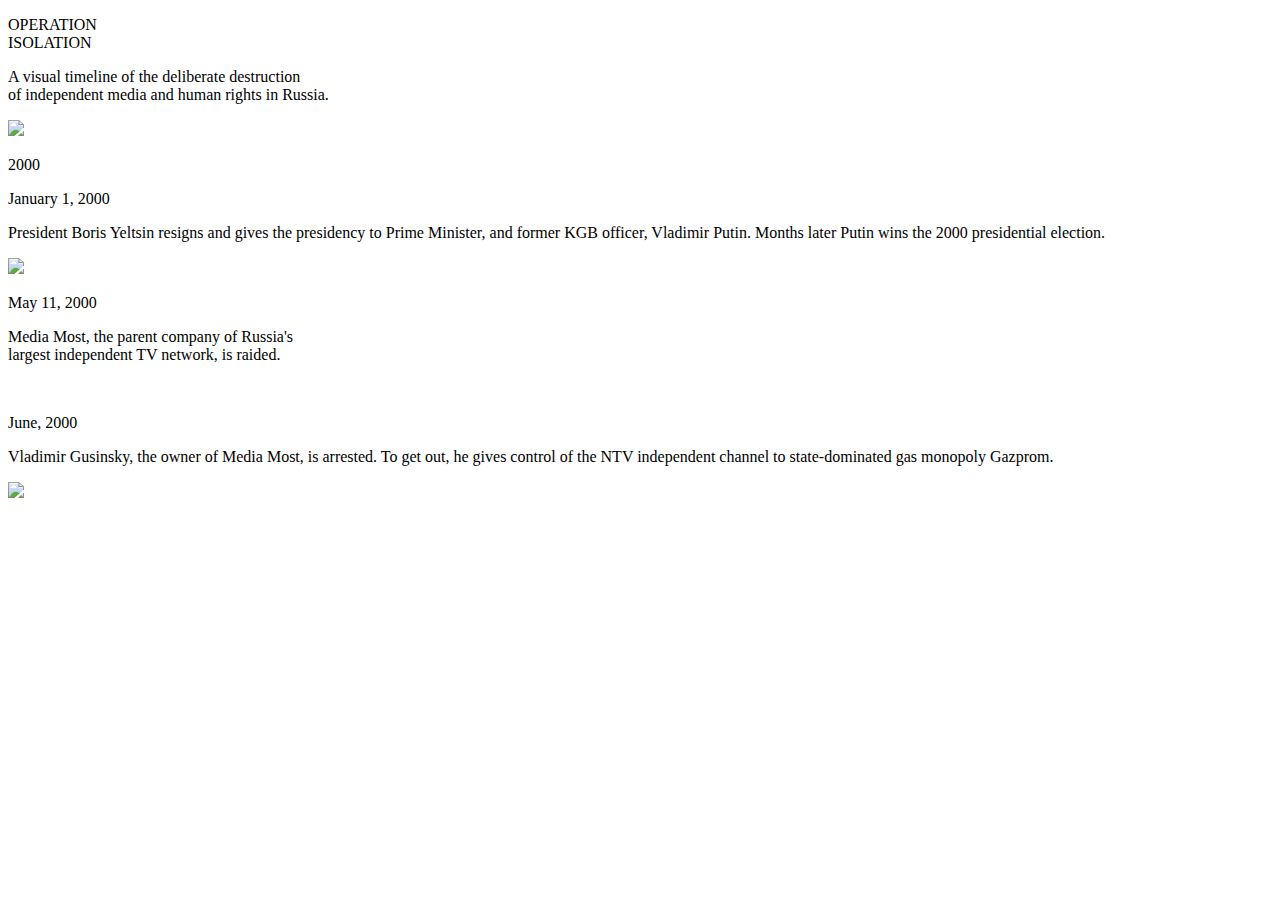
==== index.html @ 79b1a9b1 "Update index.html" ====
<!DOCTYPE html>
<html lang="en">
  <head>
    <!--
      This is the page head - it contains info the browser uses to display the page
      You won't see what's in the head in the page
      Scroll down to the body element for the page content
    -->
    <meta charset="utf-8" />
    <meta name="viewport" content="width=device-width, initial-scale=1" />
    <link rel="icon" href="journalism-11.svg" />
    <!-- 
      This is an HTML comment
      You can write text in a comment and the content won't be visible in the page
    -->
    <title>Operation Isolation</title>
    <meta
    name="description"
    content="A visual timeline of the deliberate destruction of independent media and human rights in Russia." />
   
    <link rel="stylesheet" href="style.css" />
    <link rel="stylesheet" href="fonts.css" />
    <link rel="stylesheet" href="media.css" />

    <script src="https://cdnjs.cloudflare.com/ajax/libs/p5.js/1.4.0/p5.js" integrity="sha512-w1Bktzax55ZbjW5Mqjz8+mKz4KqRjEUU35Dpq/ath29yskKqIGwNIHiFNp03m/OiJWDXvdQ1/g6aV+l4PeVO7Q==" crossorigin="anonymous" referrerpolicy="no-referrer"></script>    
  

</head>
<body style="background-image:url('/media/wall.png');
background-repeat:no-repeat;
background-size:contain;
background-position:center;
">
  
    <!-- <p class="horizon"><br>
        <hr>
    </p> -->

    <div id="timeline" class="timeline-container">

        <div class="container">
        
        
        <div class="leadrow">
      <div class="leadcolumn1" >
        <p class="lead" >OPERATION<br>ISOLATION</p>
      </div>

      <div class="leadcolumn2" >
       <p>
        A visual timeline of the deliberate destruction<br>of independent media and human rights in Russia.
        </p>
      </div>
    </div>

    <div class="row2">
        
        <div class="row2column1">      
        </div>
        <div class="row2column2">     
        </div>

        <div class="row2column3">  
        </div>
    </div>

    <div class="row3">   
        <div class="row3column1">        
        </div>
        <div class="row3column2">    
          <img src="/media/1.gif" class="media1" >
          </div> 
          <div class="row3column3">  
            <p class="date">2000</p>
            <p class="month">January 1, 2000</p>
            <p  class="event">President Boris Yeltsin resigns and gives the presidency to Prime Minister, and former KGB officer, Vladimir Putin. Months later Putin wins the 2000 presidential election. </p>
          </div>  
        </div>

        <div class="row4">   
          <div class="row4column1">    
            <img src="/media/2.gif" class="media2" >    
          </div>
          <div class="row4column2">    
            <p class="month">May 11, 2000</p>
            <p class="event">Media Most, the parent company of Russia's<br>largest independent TV network, is raided. </p>
            </div> 
            <div class="row4column3">  
               </div>  
          </div>

        
          <div class="row5">   
            <div class="row5column1"> <br>   
            </div>
            <div class="row5column2">    
              <p class="month">June, 2000</p>
              <p class="event">Vladimir Gusinsky, the owner of Media Most, is arrested. To get out, he gives control of the NTV independent channel to state-dominated gas monopoly Gazprom. </p>
              </div> 
              <div class="row5column3">  
                <img src="/media/3.gif" class="media3" >    

                 </div>  
            </div>
  
            <div class="row6">   
              <div class="row6column1">  
              </div>
              <div class="row6column2">   
                 </div> 
                <div class="row6column3">   
                   </div>  
              </div>

    </div>
  </div>




</body>
</html>
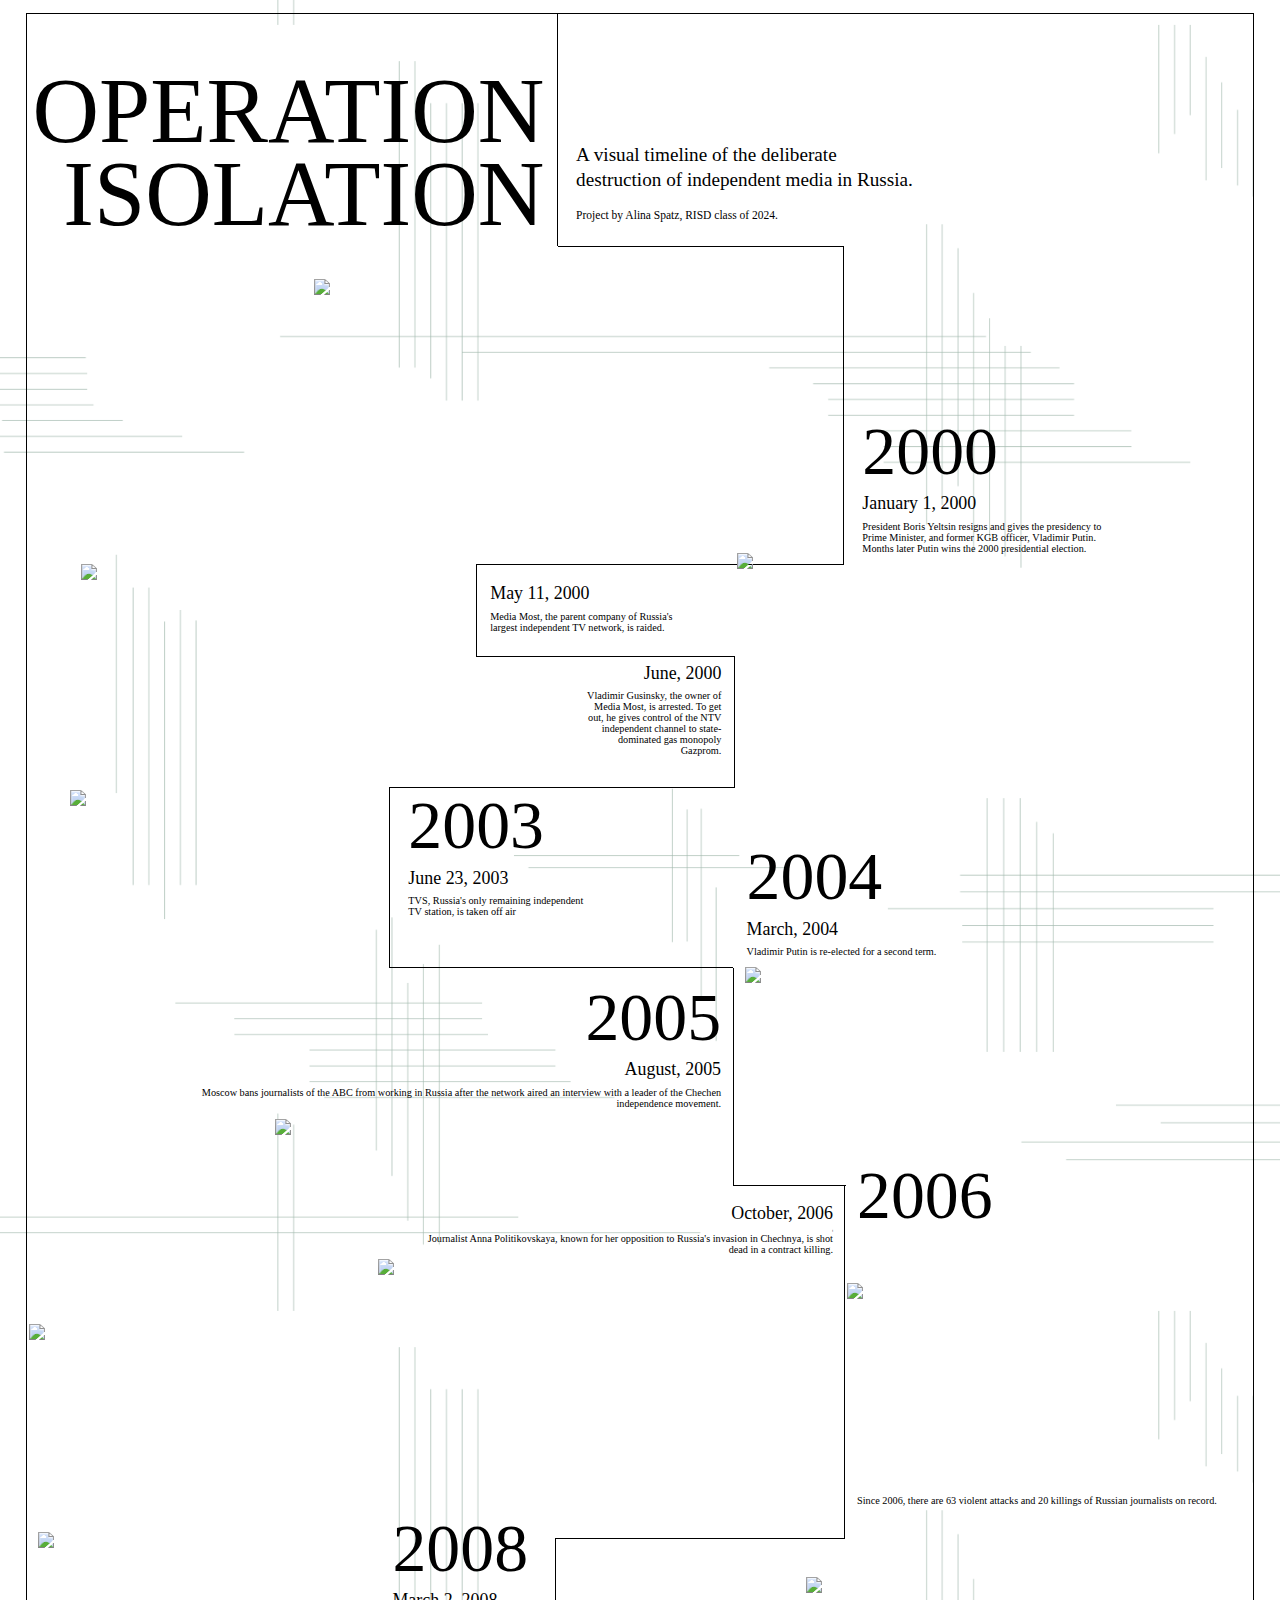
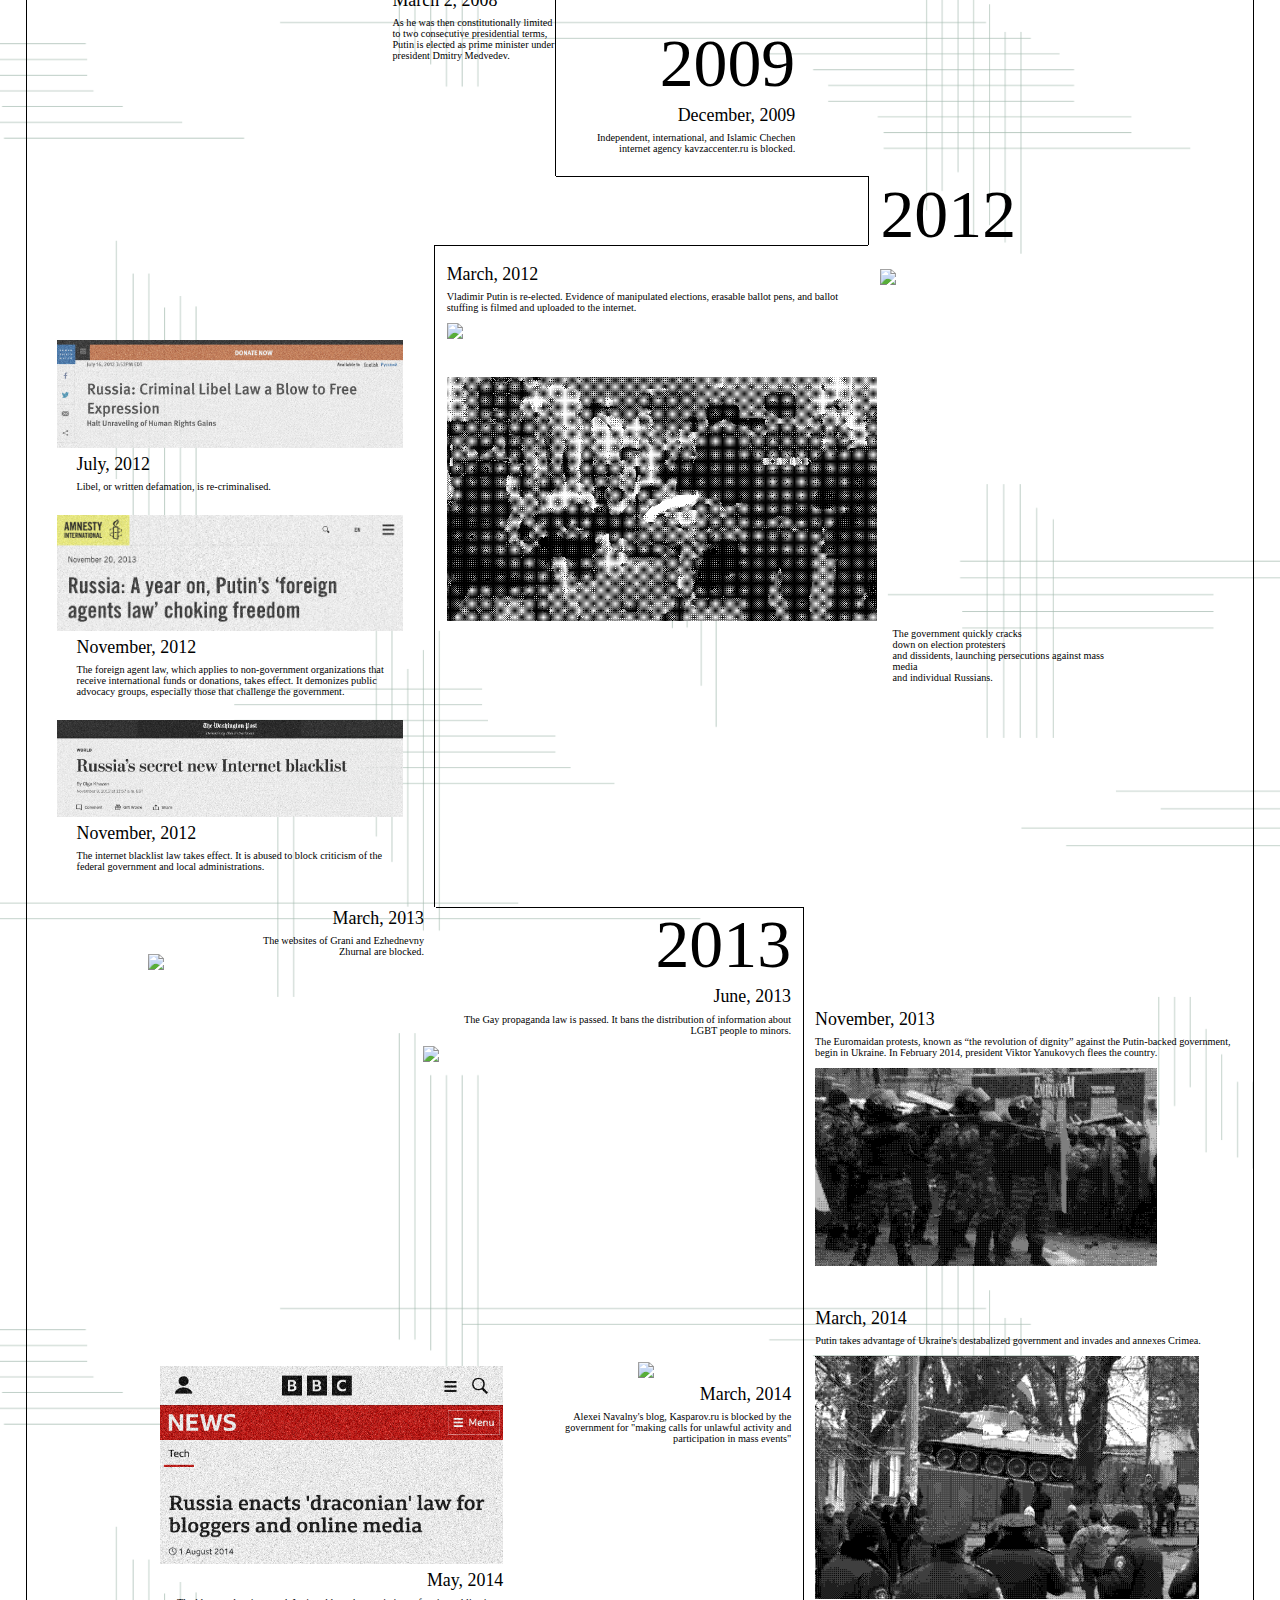
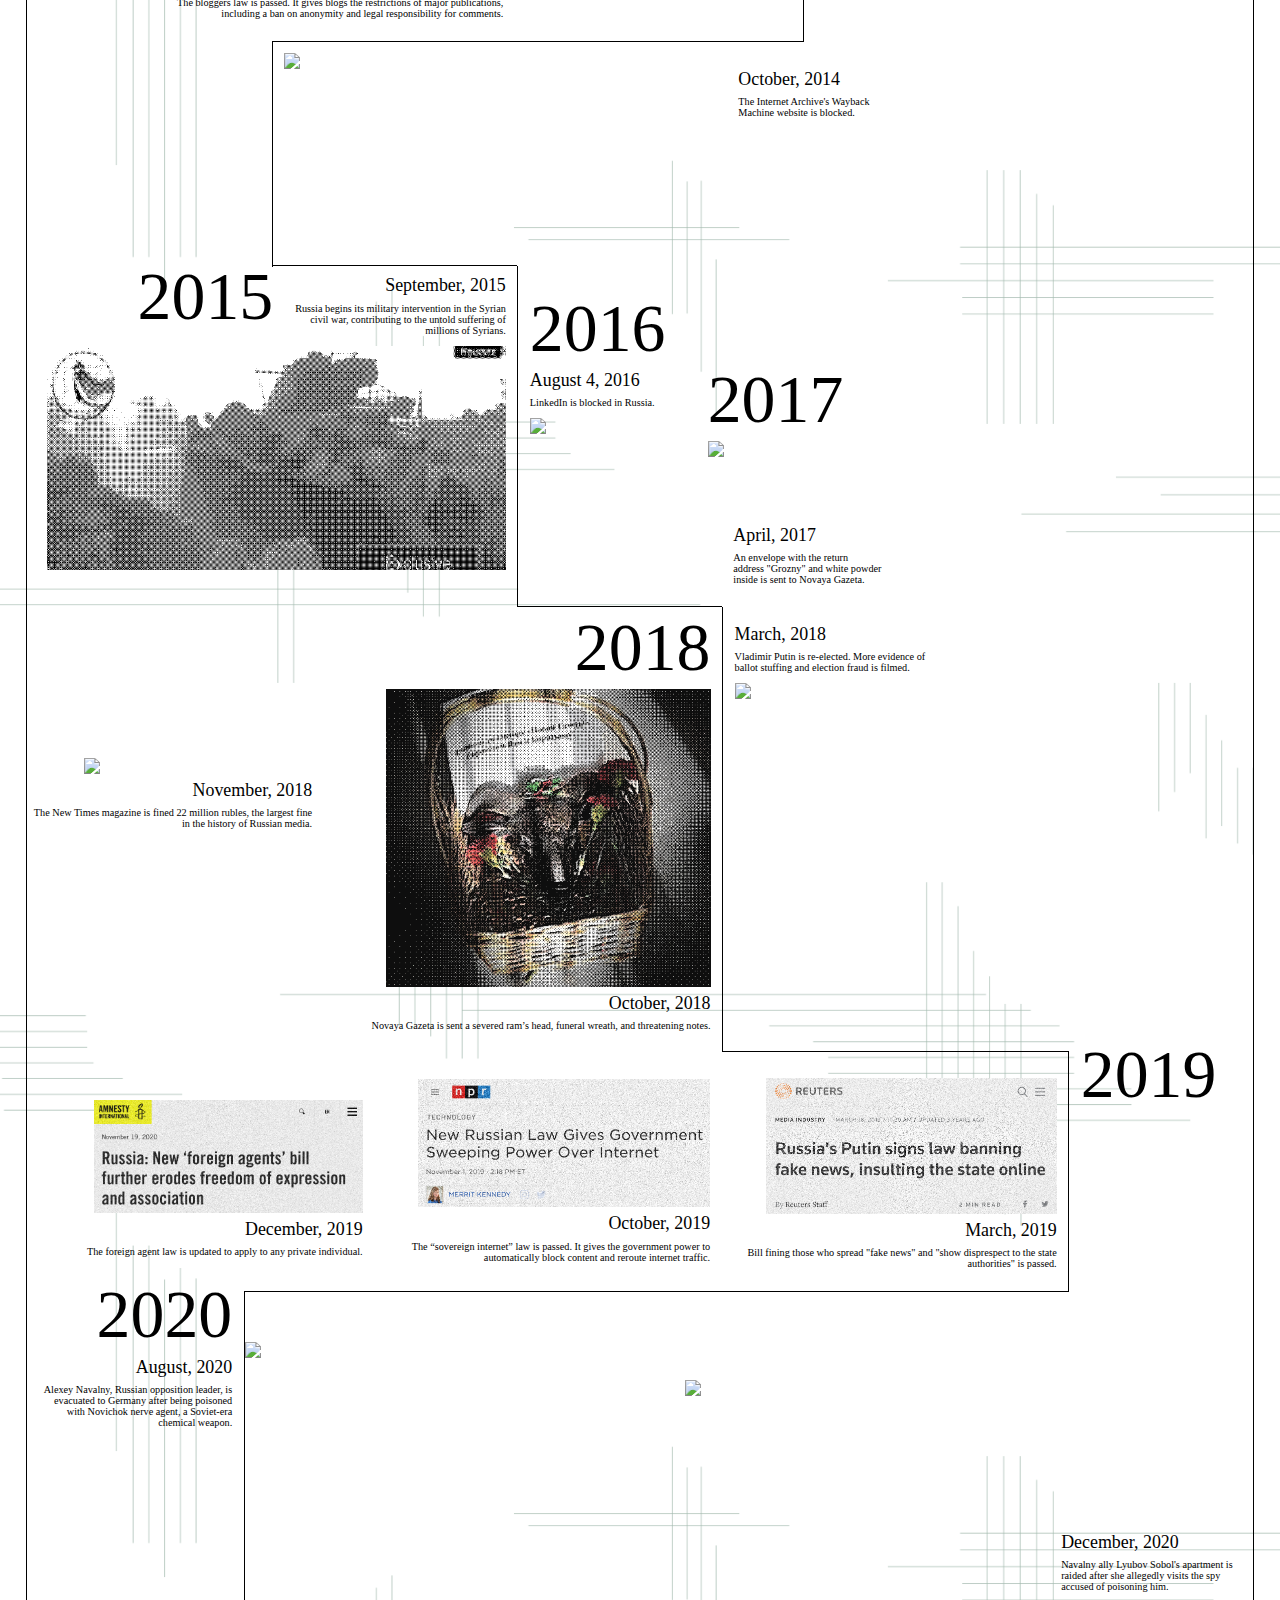
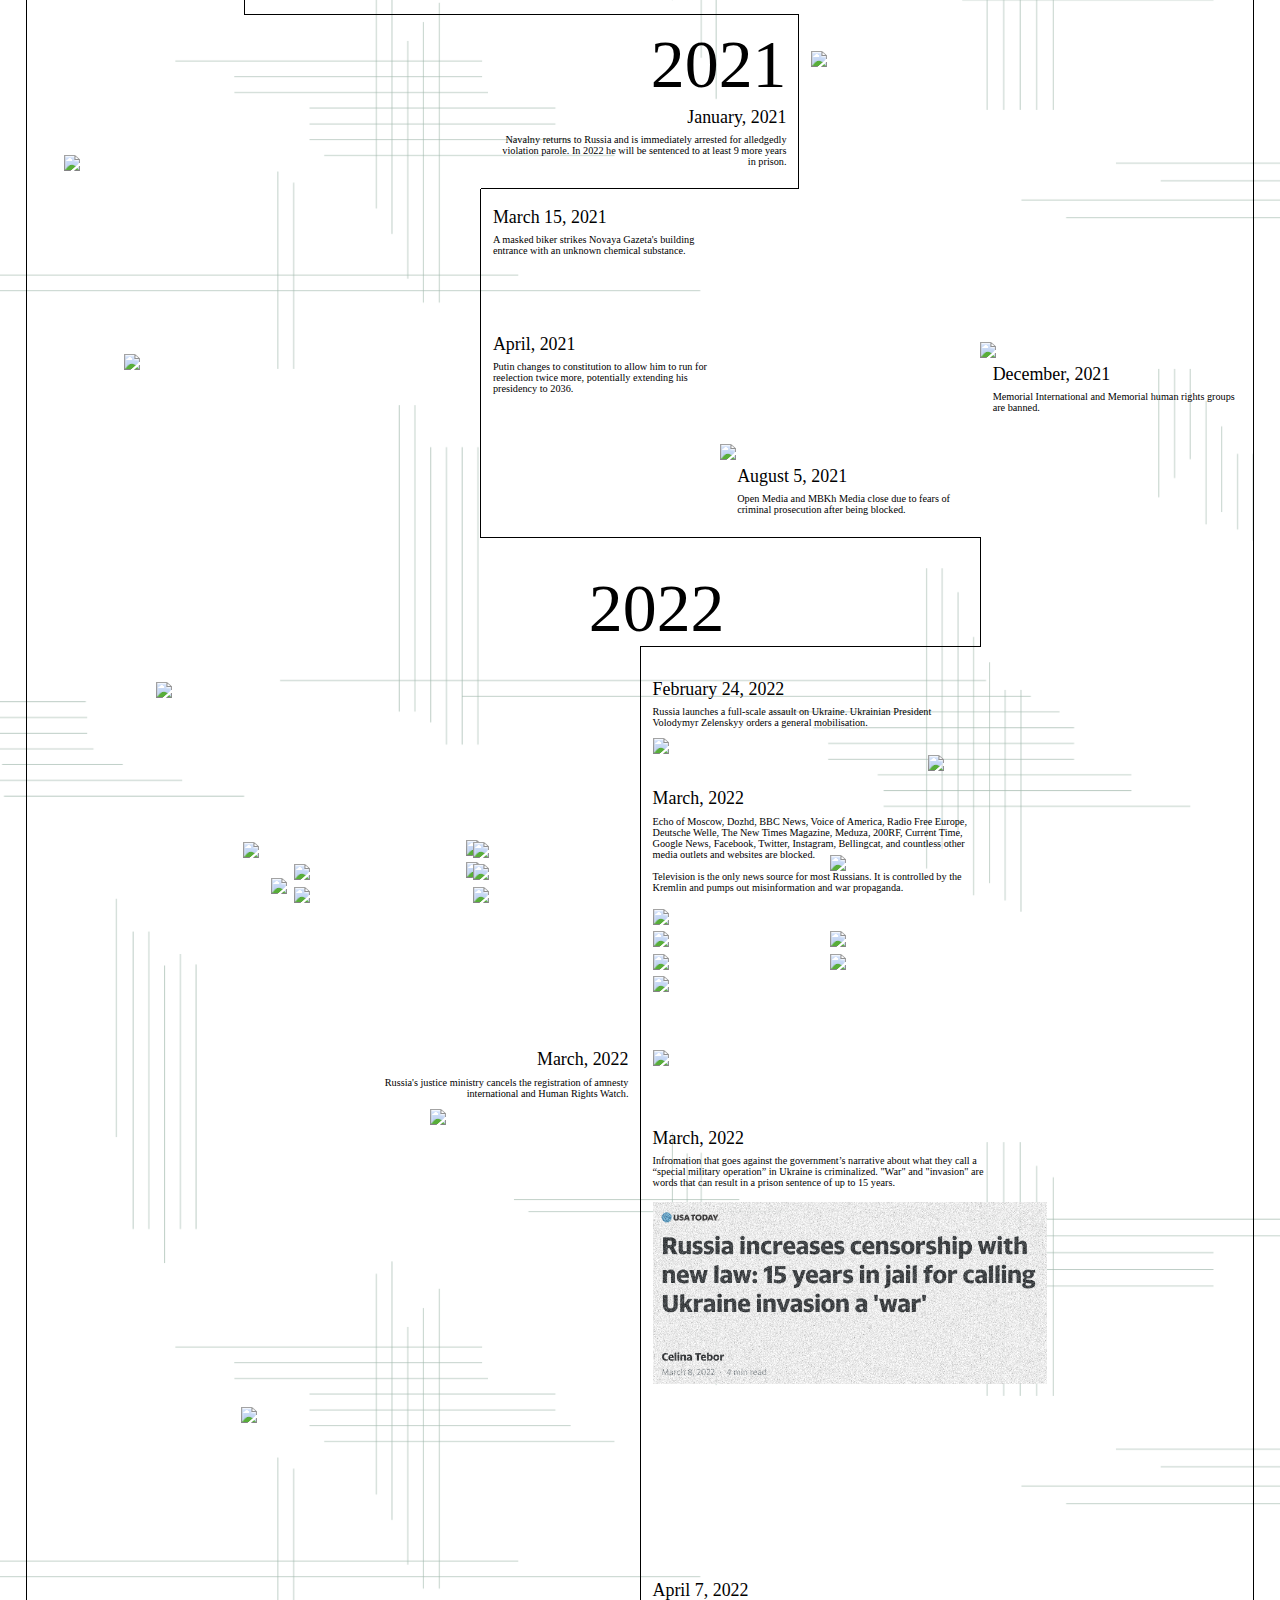
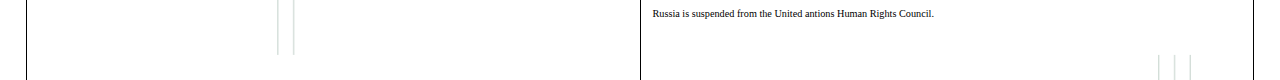
==== commit 4a18a046: "final2" ====
--- a/index.html
+++ b/index.html
@@ -9,7 +9,7 @@
     -->
     <meta charset="utf-8" />
     <meta name="viewport" content="width=device-width, initial-scale=1" />
-    <link rel="icon" href="journalism-11.svg" />
+    <!-- <link rel="icon" href="journalism-11.svg" /> -->
     <!-- 
       This is an HTML comment
       You can write text in a comment and the content won't be visible in the page
@@ -17,7 +17,7 @@
     <title>Operation Isolation</title>
     <meta
     name="description"
-    content="A visual timeline of the deliberate destruction of independent media and human rights in Russia." />
+    content="A visual timeline of the deliberate destruction of independent media and civil rights in Russia." />
    
     <link rel="stylesheet" href="style.css" />
     <link rel="stylesheet" href="fonts.css" />
@@ -27,8 +27,8 @@
   
 
 </head>
-<body style="background-image:url('/media/wall.png');
-background-repeat:no-repeat;
+<body style="background-image:url('media/wall.png');
+  background-repeat: repeat-y;
 background-size:contain;
 background-position:center;
 ">
@@ -42,8 +42,590 @@
         <div class="container">
         
         
-        <div class="leadrow">
-      <div class="leadcolumn1" >
+
+        
+          <div class="container2">
+
+            <div class="a">
+              <div class="a1">
+                <p class="lead" >OPERATION<br>ISOLATION</p>
+              </div>
+              <div class="a2">
+                <p>
+                  A visual timeline of the deliberate<br>destruction of independent media in Russia. <br> </p>
+                  <p style="font-size: .9vw;  font-family: IBM Regular;"> Project by Alina Spatz, RISD class of 2024.
+                  </p>
+              </div>
+              <div class="a3"></div>
+            </div>
+
+            <div class="b">
+              <div class="b1"></div>
+              <div class="b2"></div>
+              <div class="b3"></div>
+            </div>
+
+            <div class="c">
+              <div class="c1"></div>
+              <div class="c2">          <img src="media/1.gif" class="media1" >
+              </div>
+              <div class="c3">
+                <p class="date">2000</p>
+                <p class="month">January 1, 2000</p>
+                <p  class="event">President Boris Yeltsin resigns and gives the presidency to Prime Minister, and former KGB officer, Vladimir Putin. Months later Putin wins the 2000 presidential election. </p>
+             
+              </div>
+            </div>
+          
+            <div class="d">
+              <div class="d1">            <img src="media/2.gif" class="media2" >    
+              </div>
+              <div class="d2"> 
+                <p class="month">May 11, 2000</p>
+                <p class="event">Media Most, the parent company of Russia's<br>largest independent TV network, is raided. </p>
+              </div>
+              <div class="d3"></div>
+            </div>
+
+            <div class="e">
+              <div class="e1"></div>
+
+              <div class="e2">
+                <p class="month">June, 2000</p>
+              <p class="event">Vladimir Gusinsky, the owner of Media Most, is arrested. To get out, he gives control of the NTV independent channel to state-dominated gas monopoly Gazprom. </p>
+                </div>
+
+              <div class="e3">      
+                          <img src="media/3.gif" class="media3" >    
+              </div>
+            </div>
+
+            <!-- <div class="f">
+              <div class="f1">
+                <p class="date">2003</p> <img src="media/7.gif" class="media7" >  
+              </div>
+
+              <div class="f2"> <p class="date">2002</p>
+                <p class="month">March 8, 2002</p>
+                <p  class="event">Natalya Skryl, a business reporter for Nashe Vremya, is murdered.</p>
+             </div>
+
+              <div class="f3"> <p class="month">September 19, 2001</p>
+                <p class="event">Valery Ivanov, editor of the independent newspaper Tolyattinskoye Obozreniye who exposed government corruption, is murdered. </p>
+            </div>
+
+              <div class="f4"> <p class="month">July, 2000</p>
+              <p class="event">Igor Domnikov, Novaya Gazeta reporter and special-projects editor, is murdered.</p>
+      <img src="media/4.gif" class="media4" >  
+            </div>
+
+            </div>
+
+
+            <div class="g">
+              <div class="g1">
+                <p class="month">June 23, 2003</p>
+              <p class="event">TVS, Russia's only remaining independent TV station, is taken off air </p>
+              <p class="month">April 29, 2002</p>
+              <p class="event">Valery Ivanov, editor of the independent newspaper Tolyattinskoye Obozreniye who exposed government corruption, is murdered.</p>
+          </div>
+
+
+              <div class="g2"> <img src="media/5.gif" class="media5" >
+     <img src="media/6.gif" class="media6" >  
+              </div>
+
+              <div class="g3"></div>
+            </div> -->
+
+
+
+            <div class="h">
+              <div class="h1"><img src="media/7.5.gif" class="media7-5" ></div>
+              <div class="h2">
+                <p class="date">2003</p>
+              <p class="month">June 23, 2003</p>
+              <p class="event">TVS, Russia's only remaining independent<br>TV station, is taken off air </p>
+              </div>
+              <div class="h3"><br><br><br><br><br> <p class="date">2004</p>
+                <p class="month">March, 2004</p>                <p class="event">Vladimir Putin is re-elected for a second term. </p>  
+              </div>
+            </div>
+
+            <div class="ho">
+              <div class="ho1"></div>
+              <div class="ho2">
+                </div>
+              <div class="ho3"></div>
+            </div>
+
+
+            <div class="i">
+
+              <div class="i1">
+                <!-- <p class="month">October 9, 2003</p>
+                <p class="event">Aleksei Sidorov, Tolyattinskoye Obozreniye editor who exposed organized crime and government corruption, is murdered. </p>
+                <img src="media/8.gif" class="media8" > -->
+              </div>
+
+              <div class="i2">   
+
+                <p class="date">2005</p> 
+                <p class="month">August, 2005</p>
+                <p class="event">Moscow bans journalists of the ABC from working in Russia after the network aired an interview with a leader of the Chechen independence movement. </p>  
+                <img src="media/15.gif" class="media15" >
+                </div>
+
+              <div class="i3">  <img src="media/9.png" class="media9" ><br></div>
+            </div>
+
+
+            <div class="j">
+              <div class="j1"></div>
+              <div class="j2"></div>
+              <div class="j3"></div>
+            </div>
+
+
+            <div class="k">
+              <div class="k1">  
+                <img src="media/17.3.gif" class="media17-3" > 
+                </div>
+
+              <div class="k2">   
+                <p class="month">October, 2006</p>t
+                <p class="event">Journalist Anna Politikovskaya, known for her opposition to Russia's invasion in Chechnya, is shot dead in a contract killing.</p>  
+             
+                <img src="media/17.gif" class="media17" >            
+              </div>
+
+              <div class="k3"> 
+                <p class="date" style="line-height:0em; margin-top:-0.1vw;">2006</p> 
+
+                   <img src="media/17.9.gif" class="media17-9" >      
+                <p class="event" style="margin-top:22.5vw;"> <br>Since 2006, there are 63 violent attacks and 20 killings of Russian journalists on record. <br><br></p> 
+              
+                <!-- <p class="month">June, 2004</p>
+                <p class="event">Maksim Maksimov, a reporter with the St. Petersburg weekly Gorod who was investigating reports of corruption, dissapeared and has since been declared dead. </p>  
+                <p class="month">July, 2004</p>
+                <p class="event">Paul Kiebnikov, editor of Russian Forbes, is murdered. </p>  
+               -->
+               
+               </div>
+              <!-- <div class="k4">     <img src="media/10.gif" class="media10" >
+                <img src="media/11.gif" class="media11" > -->
+              </div>
+            </div>
+
+
+            <div class="l">
+              <div class="l1"></div>
+              <div class="l2"></div>
+              <div class="l3"></div>
+            </div>
+
+
+            <!-- <div class="m">
+
+              <div class="m1">
+                <p class="date">2006</p> 
+                <p class="month">October, 2006</p>
+                <p class="event">Prominent journalist and political activist Anna Politikovskaya, known for her opposition to the Chechen conflict and Russian authorities, is shot dead in an apparent contract killing. Since 2006, there have been 20 recorded journalists’ killings and 63 violent attacks on reporters.</p>  
+              </div>
+              <div class="m2"> 
+              </div>
+              <div class="m3">
+               
+              </div>
+            
+            </div> -->
+
+
+            <div class="n">
+              <div class="n5">
+               
+                <img src="media/20.png" class="media20" >
+              </div>
+              <div class="n1">
+                <p class="date" style="margin-top:-2.2vw; ">2008</p> 
+
+                <p class="month">March 2, 2008</p>
+                <p class="event">As he was then constitutionally limited to two consecutive presidential terms, Putin is elected as prime minister under president Dmitry Medvedev.</p> 
+              
+              </div>
+               
+              <div class="n2">
+                <p class="date"style="text-align:right;padding-top:3.8vw; margin-right:8vw;">2009</p> 
+          
+                <p class="month" style="text-align:right; margin-right:8vw;">December, 2009</p>
+                <p class="event" style="text-align:right;  margin-right:8vw;">Independent, international, and Islamic Chechen internet agency kavzaccenter.ru is blocked. </p>  
+                  </div>
+                  
+                 <div class="n3"><img src="media/23.gif" class="media23" >
+                </div>
+            </div>
+
+          
+            <div class="o">
+              <div class="o1"> </div>
+              <div class="o2"></div>
+
+              <div class="o3">                <p class="date" style="margin-bottom:-1vw;">2012</p> 
+
+             
+            </div>
+            </div>
+
+            <div class="p">
+              <div class="p1">
+               
+                <img src="media/26.png" class="media26" style="padding-right: 1.5vw;" >
+                <p class="month"style="padding-right: 1.5vw;margin-left: 3vw;">July, 2012</p>
+                <p class="event" style="padding-right: 2vw;padding-bottom:1vw;margin-left: 3vw;">Libel, or written defamation, is re-criminalised. </p>  
+
+                 <img src="media/26.5.png" class="media26-5" style="padding-right: 1.5vw;" >
+                <p class="month"style="padding-right: 1.5vw;margin-left: 3vw;">November, 2012</p>
+                <p class="event"style="padding-right: 2vw;margin-left: 3vw;padding-bottom:1vw;">The foreign agent law, which applies to non-government organizations that receive international funds or donations, takes effect. It demonizes public advocacy groups, especially those that challenge the government.  </p>  
+                <img src="media/27.png" class="media27"style="padding-right: 1.5vw;" >
+                <p class="month"style="padding-right: 1.5vw;margin-left: 3vw;">November, 2012</p>
+                <p class="event"style="padding-right: 2vw;margin-left: 3vw;padding-bottom:1vw;">The internet blacklist law takes effect. It is abused to block criticism of the federal government and local administrations.   </p>  
+
+               
+              </div>
+
+              <div class="p2"> 
+                <p class="month">March, 2012</p>
+                <p class="event">Vladimir Putin is re-elected. Evidence of manipulated elections, erasable ballot pens, and ballot stuffing is filmed and uploaded to the internet. </p>  
+              
+                 <img src="media/25pen.gif" class="media25pen" >
+                 <img src="media/25.gif" class="media25" >
+
+              </div>
+
+              <div class="p3">
+               
+                <img src="media/25.1.gif" class="media25-1" >
+                <p class="event" style="width:60%; margin-left:1vw; padding-top: 29vw;">The government quickly cracks <br>down on election protesters <br>and dissidents, launching persecutions against mass media <br>and individual Russians. </p>  
+
+              </div>
+            </div>
+
+
+            <div class="q">
+              <div class="q1">
+                <p class="month" style="margin-top:-1.3vw">March, 2013</p>
+                <p class="event">The websites of Grani and Ezhednevny <br>Zhurnal are blocked. </p>  
+                <img src="media/29.1.gif" class="media29-1" >
+              </div>
+              <div class="q2">               
+                 <p class="date"style="margin-top:0vw">2013</p> 
+                <p class="month">June, 2013</p>
+                <p class="event">The Gay propaganda law is passed. It bans the distribution of information about LGBT people to minors.</p>  
+                <img src="media/30.gif" class="media30" >
+              </div>
+
+              <div class="q3">
+                <p class="month">November, 2013</p>
+                <p class="event">The Euromaidan protests, known as “the revolution of dignity” against the Putin-backed government, begin in Ukraine. In February 2014, president Viktor Yanukovych flees the country. </p>  
+                <img src="media/30.5.gif" class="media30-5" >
+
+               
+              </div>
+            </div>
+
+            <div class="r">
+              <div class="r1">
+                <img src="media/32.png" class="media32" >
+                <p class="month" style=" padding-right: 2vw;">May, 2014</p>
+                <p class="event" style="margin-left:8vw;  padding-right: 2vw;">The bloggers law is passed. It gives blogs the restrictions of major publications, including a ban on anonymity and legal responsibility for comments. </p>  
+              </div>
+              <div class="r2">
+                <img src="media/33.gif" class="media33" >
+                <p class="month">March, 2014</p>
+                <p class="event">Alexei Navalny's blog, Kasparov.ru is blocked by the government for "making calls for unlawful activity and participation in mass events" </p>  
+              </div>
+              <div class="r3">  
+                <p class="month"style="  margin-top: 1vw;" >March, 2014</p>
+                <p class="event"> Putin takes advantage of Ukraine's destabalized government and invades and annexes Crimea. </p>  
+                <img src="media/31.gif" class="media31" >
+              </div>
+            </div>
+
+
+            <div class="s">
+              <div class="s1">
+                <p class="date">2015</p> 
+                    </div>
+              <div class="s2">
+                <img src="media/34.gif" class="media34" >
+              </div>
+              <div class="s3"> <p class="month"style="margin-left:-6vw;padding-top:.8vw;">October, 2014</p>
+                <p class="event"style="margin-left:-6vw;">The Internet Archive's Wayback <br>Machine website is blocked. </p>  
+         </div>
+            </div>
+
+
+            <div class="t">
+              <div class="t1"></div>
+              <div class="t2"></div>
+              <div class="t3"></div>
+            </div>
+
+
+            <div class="u">
+              <div class="u1">
+                <p class="month"style="margin-top:-.6vw;">September, 2015</p>
+                <p class="event"style="padding-left:19vw;"> Russia begins its military intervention in the Syrian civil war, contributing to the untold suffering of millions of Syrians.</p>  
+                <img src="media/35.gif" class="media35" >
+
+              </div>
+              <div class="u2">  
+                <p class="date"style="padding-top:1vw;">2016</p> 
+                <p class="month">August 4, 2016</p>
+                <p class="event">LinkedIn is blocked in Russia. </p> 
+                <img src="media/36.gif" class="media36" >
+ 
+           </div>
+              <div class="u3">                              <p class="date"style=" padding-right: .8vw;    margin-left: -2vw;">2017</p> 
+
+                  <img src="media/37col.png" class="media37col" > 
+                <p class="month"style="padding-top:6.5vw;">April, 2017</p>
+                <p class="event">An envelope with the return<br> address "Grozny" and white powder<br> inside is sent to Novaya Gazeta. </p>  
+              </div>
+            </div>
+
+
+            <div class="v">
+
+              <div class="v1"> <img src="media/42.png" class="media42" >
+              <p class="month">November, 2018</p>
+              <p class="event">The New Times magazine is fined 22 million rubles, the largest fine in the history of Russian media.</p>  
+      </div>
+              <div class="v2">
+                <p class="date"style="margin-top:0.3vw">2018</p> 
+                <img src="media/41.png" class="media41" >
+                <p class="month">October, 2018</p>
+                <p class="event" style="margin-left: 3vw;">Novaya Gazeta is sent a severed ram’s head, funeral wreath, and threatening notes. </p>  
+      </div>
+              <div class="v3">
+              <p class="month">March, 2018</p>
+              <p class="event">Vladimir Putin is re-elected. More evidence of <br>ballot stuffing and election fraud is filmed.</p>  
+              <img src="media/39.gif" class="media39" >   </div>
+            </div>
+
+
+            <div class="w">
+              <div class="w1"></div>
+                
+              <div class="w3"></div>
+            </div>
+
+
+            <div class="x">
+
+              <div class="x5">
+                <img src="media/46.png" class="media46" >  
+                <p class="month">December, 2019</p>
+                <p class="event">The foreign agent law is updated to apply to any private individual. </p>  
+             </div>
+              <div class="x1">
+                <img src="media/45.png" class="media45" >   
+                 <p class="month">October, 2019</p>
+                 <p class="event">The “sovereign internet” law is passed. It gives the government power to automatically block content and reroute internet traffic. </p>  
+              </div>
+              <div class="x2">
+                <img src="media/43.png" class="media43" >   
+                <p class="month">March, 2019</p>
+                <p class="event">Bill fining those who spread "fake news" and "show disprespect to the state authorities" is passed. </p>  
+         </div>
+              <div class="x3">
+   <p class="date">2019</p> 
+   </div>
+  </div>
+
+
+            <div class="y">
+              <div class="y1">
+             <p class="date" style="margin-top:-1vw;">2020</p> 
+                  <p class="month">August, 2020</p>
+                  <p class="event">Alexey Navalny, Russian opposition leader, is evacuated to Germany after being poisoned with Novichok nerve agent, a Soviet-era chemical weapon. </p>  
+              </div>
+              <div class="y2">
+                <img src="media/46.3.gif" class="media46-3" >  
+                <img src="media/46.4.gif" class="media46-4" >  
+
+              </div>
+              <div class="y3"> <p class="month">December, 2020</p>
+                <p class="event">Navalny ally Lyubov Sobol's apartment is raided after she allegedly visits the spy accused of poisoning him.</p>  
+           </div>
+            </div>
+
+
+
+            <div class="z">
+              <div class="z1">
+                <img src="media/47.gif" class="media47" >  
+
+              </div>
+              <div class="z2">
+                <p class="date">2021</p> 
+                <p class="month">January, 2021</p>
+                <p class="event">Navalny returns to Russia and is immediately arrested for alledgedly violation parole. In 2022 he will be sentenced to at least 9 more years in prison. </p>  
+        
+              </div>
+              <div class="z3">
+                <img src="media/46.5.gif" class="media46-5" >  
+              </div>
+            </div>
+
+
+            <div class="za">
+              <div class="za1">
+                <img src="media/48.gif" class="media48" >  
+
+              </div>
+              <div class="za2">
+                <p class="month">March 15, 2021</p>
+                <p class="event">A masked biker strikes Novaya Gazeta's building entrance with an unknown chemical substance.</p>  <br>
+                <p class="month" style="margin-top:4.6vw;">April, 2021</p>
+                <p class="event">Putin changes to constitution to allow him to run for reelection twice more, potentially extending his presidency to 2036. </p>  
+        
+              </div>
+              <div class="za3">
+                <img src="media/50.gif" class="media50" >  
+                <p class="month"style="margin-left:-.4vw">August 5, 2021</p>
+                <p class="event"style="margin-left:-.4vw">Open Media and MBKh Media close due to fears of criminal prosecution after being blocked. </p>  
+        
+     </div>
+              <div class="za4">
+                <img src="media/51.gif" class="media51" >  
+                <p class="month">December, 2021</p>
+                <p class="event">Memorial International and Memorial human rights groups are banned. </p>  
+        
+              </div>
+            </div>
+            <div class="zb">
+              <div class="zb1"></div>
+              <div class="zb2">                 <p class="date" style=" margin-left:-4vw; ">2022</p> 
+         
+              </div>
+              <div class="zb3">   </div>
+            </div>
+
+
+            <div class="zc">
+              <div class="zc1">
+                <img src="media/51.5.gif" class="media51-5" >  
+             
+              </div>
+                <div class="zc2">
+                <p class="month">February 24, 2022</p>
+                <p class="event">Russia launches a full-scale assault on Ukraine. Ukrainian President Volodymyr Zelenskyy orders a general mobilisation. </p>  
+                <img src="media/51.5(3).gif" class="media51-5-3" >  
+              </div>
+              <div class="zc3">
+                <img src="media/51.5(2).gif" class="media51-5-2" >  
+              </div>
+            </div>
+
+
+            <div class="zd">
+              <div class="zd1">              
+                  <img src="media/53.2.gif" class="media53-2" >  
+              </div>
+              <div class="zd2">
+                <img src="media/52.1.gif" class="media52-1" >  
+                <img src="media/52.2.gif" class="media52-2" >
+              </div>
+              <div class="zd3">
+                <p class="month">March, 2022</p>
+                <p class="event"style="margin-right:-13vw;">Echo of Moscow, Dozhd, BBC News, Voice of America, Radio Free Europe, Deutsche Welle, The New Times Magazine, Meduza, 200RF, Current Time, Google News, Facebook, Twitter, Instagram, Bellingcat, and countless other media outlets and websites are blocked.<br><br>
+          Television is the only news source for most Russians. It is controlled by the Kremlin and pumps out misinformation and war propaganda. </p>  
+                <img src="media/52.7.gif" class="media52-7" >  
+              </div>
+              <div class="zd4">
+
+              </div>
+            </div>
+
+
+
+
+
+            <div class="ze">
+              <div class="ze1">
+                <img src="media/52.9.gif" class="media52-9" >  
+                <img src="media/53.4.gif" class="media53-4" >  
+                <img src="media/52.5.gif" class="media52-5" >  
+
+              </div>
+              <div class="ze2">
+                <img src="media/52.4.gif" class="media52-4" >  
+                <img src="media/53.3.gif" class="media53-3" >  
+                <img src="media/53.9.gif" class="media53-9" >  
+
+              </div>
+              <div class="ze3">
+                <img src="media/53.1.gif" class="media53-1" >  
+                <img src="media/52.8.gif" class="media52-8" >  
+                <img src="media/53.7.gif" class="media53-7" >  
+
+              </div>
+              <div class="ze4">                <img src="media/52.3.gif" class="media52-3"style="margin-top:-6vw;" >  
+
+                <img src="media/53.5.gif" class="media53-5" >  
+                <img src="media/53.gif" class="media53" >  
+
+              </div>
+            </div>
+
+
+
+            <div class="zf">
+              <div class="zf1"></div>
+              <div class="zf2">
+                <p class="month">March, 2022</p>
+                <p class="event">Russia's justice ministry cancels the registration of amnesty international and Human Rights Watch.</p>  
+                <img src="media/54.1.gif" class="media54-1" >  
+
+              </div>
+              <div class="zf3">
+                <img src="media/54.2.gif" class="media54-2" >  
+
+              </div>
+              <div class="zf4"></div>
+            </div>
+
+
+            <div class="zg">
+              <div class="zg1"></div>
+              <div class="zg2">
+                <p class="month"style="margin-top:-2vw;">March, 2022</p>
+                <p class="event"style="width:60%;">Infromation that goes against the government’s narrative about what they call a “special military operation” in Ukraine is criminalized. "War" and "invasion" are words that can result in a prison sentence of up to 15 years. </p>  
+                <img src="media/56.png" class="media56png" >  
+</div>
+            </div>
+
+
+            <div class="zh">
+              <div class="zh1">
+                <img src="media/56.gif" class="media56gif" >  
+
+              </div>
+              <div class="zh2">
+                 <p class="month">April 7, 2022</p>
+                <p class="event">Russia is suspended from the United antions Human Rights Council.</p>  
+</div>
+            </div>
+          </div>
+          
+          
+
+          </div>
+          </div>
+        </div>
+
+      <!-- <div class="leadcolumn1" >
         <p class="lead" >OPERATION<br>ISOLATION</p>
       </div>
 
@@ -69,7 +651,7 @@
         <div class="row3column1">        
         </div>
         <div class="row3column2">    
-          <img src="/media/1.gif" class="media1" >
+          <img src="media/1.gif" class="media1" >
           </div> 
           <div class="row3column3">  
             <p class="date">2000</p>
@@ -80,7 +662,7 @@
 
         <div class="row4">   
           <div class="row4column1">    
-            <img src="/media/2.gif" class="media2" >    
+            <img src="media/2.gif" class="media2" >    
           </div>
           <div class="row4column2">    
             <p class="month">May 11, 2000</p>
@@ -99,7 +681,7 @@
               <p class="event">Vladimir Gusinsky, the owner of Media Most, is arrested. To get out, he gives control of the NTV independent channel to state-dominated gas monopoly Gazprom. </p>
               </div> 
               <div class="row5column3">  
-                <img src="/media/3.gif" class="media3" >    
+                <img src="media/3.gif" class="media3" >    
 
                  </div>  
             </div>
@@ -111,7 +693,7 @@
                  </div> 
                 <div class="row6column3">   
                    </div>  
-              </div>
+              </div> -->
 
     </div>
   </div>
--- a/style.css
+++ b/style.css
@@ -0,0 +1,1645 @@
+.container2 {
+  display: grid; 
+  grid-template-columns: 2.4fr; 
+  grid-template-rows: 0fr 0fr 0fr 0fr 0fr 0fr 0fr 0fr 0fr 0fr 0fr 0fr 0fr 0fr 0fr 0fr 0fr 0fr 0fr 0fr 0fr 0fr 0fr 0fr 0fr 0fr 0fr 0fr 0fr 0fr 0fr 0fr 0fr 0fr 0fr;
+  gap: 0px 0px; 
+  grid-auto-flow: row;
+  grid-template-areas: 
+    "a"
+    "b"
+    "c"
+    "d"
+    "e"
+    "f"
+    "g"
+    "h"
+    "ho"
+    "i"
+    "j"
+    "k"
+    "l"
+    "m"
+    "n"
+    "o"
+    "p"
+    "q"
+    "r"
+    "s"
+    "t"
+    "u"
+    "v"
+    "w"
+    "x"
+    "y"
+    "z"
+    "za"
+    "zb"
+    "zc"
+    "zd"
+    "ze"
+    "zf"
+    "zg"
+    "zh";
+}
+
+
+
+.a {  display: grid;
+  grid-template-columns: 1.3fr 1.5fr 0.2fr; 
+  grid-template-rows: 1fr; 
+  gap: 0px 0px;
+  grid-auto-flow: row;
+  grid-template-areas:
+    "a1 a2 a3";
+  grid-area: a;
+}
+
+.a1 { grid-area: a1; 
+  border-right: 1.8px solid black;
+padding-right: 1vw;
+  padding-top: 4.4vw;
+
+}
+
+.a2 { grid-area: a2;
+  text-align: left;
+  line-height: 2vw;
+  padding-left: 1.4vw;
+  padding-right: .03vw;
+  padding-top:10vw;
+    font-size: 1vw;  
+    font-family: IBM Italic; }
+
+.a3 { grid-area: a3; }
+
+
+
+.b {  display: grid;
+  display: grid; 
+  grid-template-columns: 1.3fr 0.7fr 1fr; 
+  grid-template-rows: 1fr;
+  gap: 0px 0px;
+  grid-auto-flow: row;
+  grid-template-areas:
+    "b1 b2 b3";
+  grid-area: b;
+}
+
+.b1 { grid-area: b1;
+  padding-right: 1vw;
+  padding-bottom: 0px; }
+
+.b2 { grid-area: b2;
+  border-top: 1.8px solid black;
+  text-align: left;
+/* margin-left: 39.33vw; */
+  font-size: .8vw;  
+  font-family: IBM Regular;
+  padding-bottom: 0px; }
+
+.b3 { grid-area: b3; 
+  text-align: left;
+  padding-left: 1vw;
+  padding-bottom: 0px;
+  
+    font-size: .8vw;  
+    font-family: IBM Regular;}
+
+
+
+.c {  display: grid;
+  grid-template-columns: 0.2fr 1.8fr 1fr; 
+  grid-template-rows: 1fr; 
+  gap: 0px 0px;
+  grid-auto-flow: row;
+  grid-template-areas:
+    "c1 c2 c3";
+  grid-area: c;
+}
+
+.c1 { grid-area: c1;
+  padding-top: 0px;
+  padding-right: 1vw;
+ }
+
+.c2 { grid-area: c2;
+  border-right: 1.8px solid black;
+ 
+justify-content: right; 
+  text-align: right;
+  font-size: .8vw;  
+  font-family: IBM Regular;
+  padding-top: 0px; }
+
+.c3 { grid-area: c3;
+  padding-left: 1.4vw;
+  padding-right: 11vw;
+  padding-top: 13vw;
+text-align: left;
+align-items: left;
+justify-content: left;
+  font-family: IBM Regular; }
+
+
+.d {  display: grid;
+  grid-template-columns: 1.1fr 0.9fr 1fr; 
+  grid-template-rows: 1fr; 
+  gap: 0px 0px;
+  grid-auto-flow: row;
+  grid-template-areas:
+    "d1 d2 d3";
+  grid-area: d;
+}
+
+.d1 { grid-area: d1; 
+  text-align: right;
+  align-items: right;
+  justify-content: right;}
+
+.d2 { grid-area: d2;
+  border-top: 1.8px solid black;
+  border-left: 1.8px solid black;
+
+
+justify-content: left; 
+   text-align: left;   
+   margin-bottom: 10vw;
+   padding-top: 1vw;
+
+   padding-left: 1vw; 
+  }
+
+.d3 { grid-area: d3; 
+
+  padding-left: 1.4vw;
+  padding-top: 17.2vw;
+text-align: left;
+align-items: left;
+justify-content: left;
+  font-size: 3em;  
+  font-family: IBM Regular;}
+
+
+
+
+
+  .e {
+    display: grid; 
+    grid-template-columns: 1.1fr 0.7fr 1.2fr; 
+    grid-template-rows: 1fr; 
+    gap: 0px 0px; 
+    grid-template-areas: 
+      "e1 e2 e3"; 
+    grid-area: e; 
+  }
+  .e1 { grid-area: e1; 
+    float: left;
+    text-align: right;
+    align-items: right;
+    justify-content: right;}
+
+  .e2 { grid-area: e2; 
+    border-top: 1.8px solid black;
+  float: left;
+  border-right: 1.8px solid black;
+margin-right:2.15vw;
+justify-content: right; 
+   text-align: right;   
+   padding-bottom: 1.6vw;
+   padding-RIGHT: 1vw;
+   margin-top: -10vw;
+   padding-left: 8vw;
+}
+  .e3 { grid-area: e3;
+  margin-top: -18vw;
+text-align: left;
+margin-left: -2vw;
+margin-right: 10vw;
+align-items: left;
+justify-content: left;
+  }
+
+
+  .f {
+    display: grid; 
+    grid-template-columns: 1.7fr 0.75fr 0.8fr 1fr; 
+    grid-template-rows: 1fr; 
+    gap: 0px 0px; 
+    grid-template-areas: 
+      "f1 f2 f3 f4"; 
+    grid-area: f; 
+  }
+  .f1 { grid-area: f1; }
+  .f2 { grid-area: f2; }
+  .f3 { grid-area: f3;
+    border-top: 1.8px solid black;
+    border-right: 1.8px solid black; }
+  .f4 { grid-area: f4; }
+
+
+
+  .g {
+    display: grid; 
+    grid-template-columns: 1.2fr 1.1fr .7fr; 
+    grid-template-rows: 1fr; 
+    gap: 0px 0px; 
+    grid-template-areas: 
+      "g1 g2 g3"; 
+    grid-area: g; 
+  }
+  .g1 { grid-area: g1; }
+  .g2 { grid-area: g2;
+    border-top: 1.8px solid black;
+    border-left: 1.8px solid black; 
+   }
+  .g3 { grid-area: g3; }
+
+
+  .h {
+    display: grid; 
+    grid-template-columns:.84fr 0.8fr 1.2fr; 
+    grid-template-rows: 1fr; 
+    gap: 0px 0px; 
+    grid-template-areas: 
+      "h1 h2 h3"; 
+    grid-area: h; 
+  }
+  .h1 { grid-area: h1;   padding: .9vw;
+
+    /* border-top: 1.8px solid black;
+    border-left: 1.8px solid black;
+    border-bottom: 1.8px solid black;  */
+  margin-left: 1vw;}
+
+  .h2 { grid-area: h2;   padding: 1.4vw;
+    padding-top: 0vw; 
+
+    border-top: 1.8px solid black;
+    border-left: 1.8px solid black;
+   
+  }
+  .h3 { grid-area: h3; 
+     padding-left: .9vw;
+     padding-top: 2.9vw; 
+     padding-bottom: 0vw;
+     padding-right: .9vw;
+  }
+
+
+  .ho {
+    display: grid; 
+    grid-template-columns:.99fr .94fr 1.42fr; 
+    grid-template-rows: 1fr; 
+    gap: 0px 0px; 
+    grid-template-areas: 
+      "ho1 ho2 ho3"; 
+    grid-area: ho; 
+  }
+  .ho1 { grid-area: ho1; 
+  }
+
+  .ho2 { grid-area: ho2; 
+   
+    border-bottom: 1.8px solid black; 
+  }
+  .ho3 { grid-area: ho3; }
+
+  .i {
+    display: grid; 
+    grid-template-columns: .3fr 1.4fr 1.25fr; 
+    grid-template-rows: 1fr; 
+    gap: 0px 0px; 
+    grid-template-areas: 
+      "i1 i2 i3"; 
+    grid-area: i; 
+  }
+  .i1 { grid-area: i1;
+    padding: .9vw; }
+
+  .i2 { grid-area: i2;  
+      border-right: 1.8px solid black;
+  padding: .9vw;
+text-align:right;}
+
+  .i3 { grid-area: i3;  padding: .9vw;}
+  .j {
+    display: grid; 
+    grid-template-columns: 1.56fr 0.25fr 0.9fr; 
+        grid-template-rows: 1fr; 
+    gap: 0px 0px; 
+    grid-template-areas: 
+      "j1 j2 j3"; 
+    grid-area: j; 
+  }
+  .j1 { grid-area: j1;  }
+  .j2 { grid-area: j2;
+    border-top: 1.8px solid black ;}
+  .j3 { grid-area: j3; }
+
+
+  .k {
+    display: grid; 
+    grid-template-columns: .95fr 1.05fr 1fr; 
+    grid-template-rows: 1fr; 
+    gap: 0px 0px; 
+    grid-template-areas: 
+      "k1 k2 k3"; 
+    grid-area: k; 
+  }
+  .k1 { grid-area: k1;  
+    padding: .9vw;  
+    margin-bottom: -1.2vw;}
+
+  .k2 { grid-area: k2; 
+    text-align: right;
+    padding: .9vw; }
+
+  .k3 { grid-area: k3;
+      padding: .9vw;
+    border-left: 1.8px solid black}
+  
+  .l {
+    display: grid; 
+    grid-template-columns: 1.71fr .94fr 1.32fr; 
+    grid-template-rows: 1fr; 
+    gap: 0px 0px; 
+    grid-template-areas: 
+      "l1 l2 l3"; 
+    grid-area: l; 
+  }
+  .l1 { grid-area: l1; }
+  .l2 { grid-area: l2; 
+    border-top: 1.8px solid black; }
+  .l3 { grid-area: l3; }
+
+  .m {
+    display: grid; 
+    grid-template-columns: 1.1fr 0.9fr 1fr; 
+    grid-template-rows: 1fr; 
+    gap: 0px 0px; 
+    grid-template-areas: 
+      "m1 m2 m3"; 
+    grid-area: m; 
+  }
+  .m1 { grid-area: m1; 
+    padding: .9vw; }
+  .m2 { grid-area: m2;  
+    padding: .9vw;
+    border-bottom: 1.8px solid black;
+    border-left: 1.8px solid black;}
+  .m3 { grid-area: m3; 
+    padding: .9vw; }
+  .m4 { grid-area: m4;
+     padding: .9vw; }
+
+  .n {
+    display: grid; 
+    grid-template-columns:  1fr .5fr 1fr .975fr; 
+    grid-template-rows: 1fr; 
+    gap: 0px 0px; 
+    grid-template-areas: 
+      "n5 n1 n2 n3"; 
+    grid-area: n; 
+  }
+  .n5 { grid-area: n5; 
+    padding: .9vw;
+    padding-right: 0vw;
+  text-align: right;}
+  .n1 { grid-area: n1; padding: .9vw;
+    border-right: 1.8px solid black; 
+  text-align: left;
+  padding-left: 1vw;
+  padding-right: 0vw;
+
+}
+
+  .n2 { grid-area: n2; 
+     padding: .9vw;
+    margin-top: 2vw;}
+  .n3 { grid-area: n3;  padding: .9vw;}
+
+
+  .o {
+    display: grid; 
+    grid-template-columns: 1.445fr .855fr 1.05fr; 
+        grid-template-rows: 1fr; 
+    gap: 0px 0px; 
+    grid-template-areas: 
+      "o1 o2 o3"; 
+    grid-area: o; 
+  }
+  .o1 { grid-area: o1;  padding: 0vw;}
+  .o2 { grid-area: o2; 
+    border-top: 1.8px solid black;
+    border-right: 1.8px solid black;  }
+  .o3 { grid-area: o3; 
+     padding-left: .9vw; 
+     padding-bottom:1.4vw;}
+
+  .p {
+    display: grid; 
+    grid-template-columns: 1fr 1.065fr .945fr; 
+    grid-template-rows: 1fr; 
+    gap: 0px 0px; 
+    grid-template-areas: 
+      "p1 p2 p3"; 
+    grid-area: p; 
+  }
+  .p1 { grid-area: p1; 
+    text-align: left;
+    padding: .9vw;}
+  .p2 { grid-area: p2; 
+    text-align: left;
+
+    padding: .9vw;
+    border-top: 1.8px solid black;
+    border-left: 1.8px solid black;}
+  .p3 { grid-area: p3;
+    text-align: left;
+    padding: .9vw;}
+
+
+  .q {
+    display: grid; 
+    grid-template-columns: 1fr 0.9fr 1.1fr; 
+    grid-template-rows: 1fr; 
+    gap: 0px 0px; 
+    grid-template-areas: 
+      "q1 q2 q3"; 
+    grid-area: q; 
+  }
+  .q1 { grid-area: q1;  
+    padding: .9vw;
+    text-align:right;
+  }
+  .q2 { grid-area: q2; 
+    text-align: right; 
+    padding-right: .9vw;
+    padding-bottom: .9vw;
+    padding-top: .9vw;
+    padding-left: 0vw;
+
+    border-top: 1.8px solid black;
+    border-right: 1.8px solid black;}
+  .q3 { grid-area: q3; 
+     padding: .9vw;
+     padding-top: 7.5vw;
+    }
+
+
+
+
+  .r {  display: grid;
+    grid-template-columns: 0.8fr 0.41fr .7fr;
+    grid-template-rows: 1fr;
+    gap: 0px 0px;
+    grid-auto-flow: row;
+    grid-template-areas:
+      "r1 r2 r3";
+    grid-area: r;
+  }
+  
+  .r1 { grid-area: r1;     text-align:right;
+    padding: .9vw;}
+  
+  .r2 { grid-area: r2; 
+    padding: .9vw;
+    padding-bottom: 3vw;
+    text-align:right;
+    border-right: 1.8px solid black; }
+  
+  .r3 { grid-area: r3; 
+    text-align:left;
+    padding: .9vw;}
+  
+
+
+
+  .s {  display: grid;
+    grid-template-columns: 0.6fr 1.3fr 1.1fr;
+    grid-template-rows: 1fr;
+    gap: 0px 0px;
+    grid-auto-flow: row;
+    grid-template-areas:
+      "s1 s2 s3";
+    grid-area: s;
+  }
+  
+  .s1 { grid-area: s1; padding: .9vw; text-align: right;
+    padding-top: 17vw;
+    margin-bottom: -8vw;margin-right: -1vw; }
+  
+  .s2 { grid-area: s2;    padding: .9vw;
+    border-top: 1.8px solid black; margin-bottom: -2vw;
+    border-left: 1.8px solid black;}
+  
+  .s3 { grid-area: s3;    padding: .9vw; margin-bottom: -2vw;}
+  
+
+
+
+  .t {  display: grid;
+    grid-template-columns: 0.6fr 0.6fr 1.8fr;
+    grid-template-rows: 1fr;
+    gap: 0px 0px;
+    grid-auto-flow: row;
+    grid-template-areas:
+      "t1 t2 t3";
+    grid-area: t;
+  }
+  
+  .t1 { grid-area: t1;  padding: .9vw;}
+  
+  .t2 { grid-area: t2; padding: .9vw;
+    border-left: 1.8px solid black;
+    border-bottom: 1.8px solid black;
+  }
+  
+  .t3 { grid-area: t3;  padding: .9vw;}
+  
+
+
+
+  .u {  display: grid;
+    grid-template-columns: 1.2fr 0.5fr 1.3fr;
+    grid-template-rows: 1fr;
+    gap: 0px 0px;
+    grid-auto-flow: row;
+    grid-template-areas:
+      "u1 u2 u3";
+    grid-area: u;
+  }
+  
+  .u1 { grid-area: u1;  text-align:right;
+    padding: .9vw;}
+  
+  .u2 { grid-area: u2; padding: .9vw; border-left: 1.8px solid black;
+    border-bottom: 1.8px solid black;
+ }
+  
+  .u3 { grid-area: u3; padding: .9vw;
+    padding-top:7.5vw; }
+  
+
+
+
+  .v {  display: grid;
+    grid-template-columns: 0.7fr 1.007fr 1.3fr;
+    grid-template-rows: 1fr;
+    gap: 0px 0px;
+    grid-auto-flow: row;
+    grid-template-areas:
+      "v1 v2 v3";
+    grid-area: v;
+  }
+  
+  .v1 { grid-area: v1;    
+    text-align: right;
+    padding: 0vw;}
+  
+  .v2 { grid-area: v2; 
+    padding: .9vw;
+    text-align: right;
+     border-right: 1.8px solid black;
+  }
+  
+  .v3 { grid-area: v3; padding: .9vw; }
+  
+
+
+
+  .w {  display: grid;
+    grid-template-columns: 1.7fr 0.7fr 0.6fr;
+    grid-template-rows: 1fr;
+    gap: 0px 0px;
+    grid-auto-flow: row;
+    grid-template-areas:
+      "w1 w2 w3";
+    grid-area: w;
+  }
+  
+  .w1 { grid-area: w1;  padding: .9vw;}
+  
+  .w2 { grid-area: w2; padding: .9vw;
+    border-left: 1.8px solid black;
+    border-bottom: 1.8px solid black;
+  }
+  
+  .w3 { grid-area: w3;  padding: .9vw;}
+  
+
+
+
+  .x {  display: grid;
+    grid-template-columns: 1fr 1fr 1fr .53fr;
+    grid-template-rows: 1fr;
+    gap: 0px 0px;
+    grid-auto-flow: row;
+    grid-template-areas:
+      "x5 x1 x2 x3";
+    grid-area: x;
+  }
+  .x5 { grid-area: x5; margin-top: 1vw; margin-left: 2vw;  text-align:right; padding: .9vw;}
+
+  .x1 { grid-area: x1;  padding: .9vw; text-align:right;margin-top: -.6vw; }
+  
+  .x2 { grid-area: x2; 
+    padding: .9vw; text-align:right;
+    margin-top: -1.9vw;
+    padding-top: 2.7vw;
+    border-right: 1.8px solid black;
+    border-top: 1.8px solid black;
+
+
+  }
+  
+  .x3 { grid-area: x3;  padding: .9vw;margin-top:-4vw; }
+
+
+
+
+  .y {  display: grid;
+    grid-template-columns: 0.5fr 1.9fr 0.425fr;
+    grid-template-rows: 1fr;
+    gap: 0px 0px;
+    grid-auto-flow: row;
+    grid-template-areas:
+      "y1 y2 y3";
+    grid-area: y;
+  }
+  
+  .y1 { grid-area: y1;text-align: right; padding: .9vw; }
+  
+  .y2 { grid-area: y2;  padding: .9vw;
+    border-top: 1.8px solid black;
+    border-left: 1.8px solid black; 
+ }
+  
+  .y3 { grid-area: y3;   
+    padding: .9vw; padding-top: 18.4vw; margin-left: -1.5vw;}
+  
+
+
+
+  .z {  display: grid;
+
+    grid-template-columns: 1.1fr 0.77fr 1.1fr;
+    grid-template-rows: 1fr;
+    gap: 0px 0px;
+    grid-auto-flow: row;
+    grid-template-areas:
+      "z1 z2 z3";
+    grid-area: z;
+  }
+  
+  .z1 { grid-area: z1; padding: .9vw;
+    border-top: 1.8px solid black;
+margin-left:17vw;  }
+  
+  .z2 { grid-area: z2; padding: .9vw;
+    text-align: right;
+    border-top: 1.8px solid black;
+    border-right: 1.8px solid black;
+    border-bottom: 1.8px solid black;
+
+  }
+  
+  .z3 { grid-area: z3;  padding: .9vw;}
+  
+
+
+
+
+  .za {  display: grid;
+    grid-template-columns: 1.45fr 0.8fr 0.8fr 0.87fr;
+    grid-template-rows: 1fr;
+    gap: 0px 0px;
+    grid-auto-flow: row;
+    grid-template-areas:
+      "za1 za2 za3 za4";
+    grid-area: za;
+  }
+  
+  .za1 { grid-area: za1; padding: .9vw; }
+  
+  .za2 { grid-area: za2; padding: .9vw;
+    border-left: 1.8px solid black;
+    border-bottom: 1.8px solid black;
+  }
+  
+  .za3 { grid-area: za3; padding: .9vw;
+    border-bottom: 1.8px solid black;
+  }
+  
+  .za4 { grid-area: za4;
+
+    padding: .9vw; 
+  margin-bottom: -5vw;}
+  
+
+
+
+
+  .zb {  display: grid;
+    grid-template-columns: 1.8fr 1fr 0.8fr;
+    grid-template-rows: 1fr;
+    gap: 0px 0px;
+    grid-auto-flow: row;
+    grid-template-areas:
+      "zb1 zb2 zb3";
+    grid-area: zb;
+  }
+  
+  .zb1 { grid-area: zb1; padding: .9vw; }
+  
+  .zb2 { grid-area: zb2;  padding-bottom: .2vw; padding-top: 2.5vw; 
+    border-bottom: 1.8px solid black;
+    border-right: 1.8px solid black;
+  }
+  
+  .zb3 { grid-area: zb3;  padding: .9vw;}
+  
+
+
+
+
+  .zc {  display: grid;
+    grid-template-columns: 1.8fr 1fr 0.8fr;
+    grid-template-rows: 1fr;
+    gap: 0px 0px;
+    grid-auto-flow: row;
+    grid-template-areas:
+      "zc1 zc2 zc3";
+    grid-area: zc;
+  }
+  
+  .zc1 { grid-area: zc1; padding: .9vw; padding-top: 2.7vw;
+  text-align: right;}
+  
+  .zc2 { grid-area: zc2; padding: .9vw;padding-top: 2vw;
+    border-left: 1.8px solid black;
+  }
+  
+  .zc3 { grid-area: zc3; padding: .9vw;}
+  
+
+
+
+
+  .zd {  display: grid; padding-right: 19vw;
+    padding-left: 19vw;
+    grid-template-columns: 1fr 1fr 1fr 1fr;
+    grid-template-rows: 1fr;
+    gap: 0px 0px;
+    grid-auto-flow: row;
+    grid-template-areas:
+      "zd1 zd2 zd3 zd4";
+    grid-area: zd;
+  }
+  
+  .zd1 { grid-area: zd1; text-align:right; padding-left: .10vw;padding-top: 7vw;padding-right: .9vw;}
+  
+  .zd2 { grid-area: zd2; text-align:right; padding-left: .9vw;padding-top: 4vw;padding-right: .9vw;}
+  
+  .zd3 { grid-area: zd3;  padding-left: .9vw;padding-right: .9vw;;
+    border-left: 1.8px solid black;
+  }
+  
+  .zd4 { grid-area: zd4;  padding-left: .9vw;padding-right: .9vw; }
+  
+
+
+
+  .ze {  display: grid; 
+    padding-right: 20vw;
+    padding-left: 20vw;
+    grid-template-columns: 1fr 1fr 1fr 1fr;
+    grid-template-rows: 1fr;
+    gap: 0px 0px;
+    grid-auto-flow: row;
+    grid-template-areas:
+      "ze1 ze2 ze3 ze4";
+    grid-area: ze;
+  }
+  
+  .ze1 { grid-area: ze1; margin-top: -7vw; padding-left: .9vw;padding-right: .9vw;}
+  
+  .ze2 { grid-area: ze2;  margin-top: -7vw;padding-left: .9vw;padding-right: .9vw;}
+  
+  .ze3 { grid-area: ze3; 
+    border-left: 1.8px solid black;  padding-left: .9vw;padding-right: .9vw;;
+  }
+  
+  .ze4 { grid-area: ze4;  padding-left: .9vw;padding-right: .9vw;}
+  
+
+
+
+  .zf {  display: grid;
+   
+
+    grid-template-columns: 1fr 1fr 1fr 1fr;
+    grid-template-rows: 1fr;
+    gap: 0px 0px;
+    grid-auto-flow: row;
+    grid-template-areas:
+      "zf1 zf2 zf3 zf4";
+    grid-area: zf;
+  }
+  
+  .zf1 { grid-area: zf1; padding-top: .9vw; padding-left: .9vw;padding-right: .9vw; }
+  
+  .zf2 { grid-area: zf2;  padding: .9vw; text-align: right;padding-top: 4vw;}
+  
+  .zf3 { grid-area: zf3;  padding: .9vw; padding-top: 4.5vw;
+    border-left: 1.8px solid black;
+  }
+  
+  .zf4 { grid-area: zf4; padding: .9vw; }
+  
+
+
+
+  .zg {  display: grid;
+    grid-template-columns: 1fr 1fr;
+    grid-template-rows: 1fr;
+    gap: 0px 0px;
+    grid-auto-flow: row;
+    grid-template-areas:
+      "zg1 zg2";
+    grid-area: zg;
+  }
+  
+  .zg1 { grid-area: zg1;  padding: .9vw;}
+  
+  .zg2 { grid-area: zg2;  padding: .9vw;
+    border-left: 1.8px solid black;
+  }
+  
+
+
+
+  .zh {  display: grid;
+    grid-template-columns: 1fr 1fr;
+    grid-template-rows: 1fr;
+    gap: 0px 0px;
+    grid-auto-flow: row;
+    grid-template-areas:
+      "zh1 zh2";
+    grid-area: zh;
+  }
+  
+  .zh1 { grid-area: zh1;  padding: .9vw;}
+  
+  .zh2 { grid-area: zh2; padding: .9vw;
+    padding-top: 14vw;    padding-bottom: 4vw;
+
+    border-left: 1.8px solid black;
+  }
+  
+
+
+
+
+
+
+
+
+
+
+
+.media1{
+  width: 72%;
+  padding-right: -5vw;
+  padding-top: 2.5vw;
+  padding-bottom: 1vw;
+
+  float:right;
+  z-index: -1;
+height: auto;
+}
+.media2{
+  width:85%;
+  padding-right: 1vw;
+   float:right; 
+  z-index: -1; 
+height: auto;
+}
+.media3{
+  width:80%;
+  float:left;
+  z-index: -1;
+  padding-right: -10pxvw;
+height: auto;
+}
+.media4{
+  width:70%;
+  padding-right: 0vw;
+  float:left;
+  z-index: -1;
+height: auto;
+}
+.media5{
+  width:40%;
+  padding-right: 0vw;
+  float:left;
+  z-index: -1;
+height: auto;
+}
+.media6{
+  width:40%;
+  padding-right: 0vw;
+  float:left;
+  z-index: -1;
+height: auto;
+}
+.media7{
+  width:50%;
+  padding-right: 0vw;
+  margin-left:-1.5vw;
+
+  float:left;
+  z-index: -1;
+height: auto;
+}
+.media7-5 {
+  width:100%;
+  padding-right: 0vw;
+  float:right;
+  margin-right:-1.5vw;
+  margin-top:-.6vw;
+  z-index: -1;
+height: auto;
+}
+.media8 {
+  width:40%;
+  padding-right: 0vw;
+  float:left;
+  z-index: -1;
+height: auto;
+}
+.media9 {
+  width:80%;
+  float:left;
+  margin-top: -1vw;
+  z-index: -1;
+height: auto;
+}
+.media10 {
+  width:50%;
+  padding-right: 0vw;
+  float:left;
+  z-index: -1;
+height: auto;
+}
+.media11 {
+  width:50%;
+  padding-right: 0vw;
+  float:left;
+  z-index: -1;
+height: auto;
+}
+.media12 {
+  width:55%;
+  padding-right: 0vw;
+  float:left;
+  z-index: -1;
+height: auto;
+}
+.media13 {
+  width:90%;
+  padding-right: 0vw;
+  float:left;
+  z-index: -1;
+height: auto;
+}
+.media15 {
+  width:80%;
+  padding-right: 0vw;
+  padding-bottom: 3vw;
+
+  float:right;
+  z-index: -1;
+height: auto;
+}
+.media17 {
+  width:115%;
+  margin-right: -1vw;
+  float:right;
+  z-index: -1;
+margin-top: -.5vw;
+height: auto;
+}
+.media17-3 {
+  width:100%;
+  padding-top: 9.9vw;
+
+  margin-left: -.7vw;
+  float:left;
+  z-index: -1;
+height: auto;
+}
+.media17-9 {
+  width:100%;
+margin-left: -.8vw;  
+float:left;
+padding-top:6vw;
+padding-right:1vw;
+
+  z-index: -1;
+height: auto;
+}
+.media19 {
+  width:50%;
+  padding-right: 0vw;
+  float:left;
+  z-index: -1;
+height: auto;
+}
+.media20 {
+  width:100%;
+  padding-right: 0vw;
+  float:left;
+  margin-top:-1.5vw;
+  z-index: -1;
+height: auto;
+}
+.media21 {
+  width:40%;
+  padding-right: 0vw;
+  float:left;
+  z-index: -1;
+height: auto;
+}
+.media21-2 {
+  width:50%;
+  padding-right: 0vw;
+  float:left;
+  z-index: -1;
+height: auto;
+}
+.media22 {
+  width:40%;
+  padding-right: 0vw;
+  float:left;
+  z-index: -1;
+height: auto;
+}
+.media23 {
+  width:65%;
+  padding-right: 0vw;
+  float:left;
+  margin-left:-9vw;
+  margin-top:2vw;
+padding-bottom: -10vw;
+  z-index: -1;
+height: auto;
+}
+.media25 {
+  width:105%;
+  margin-top: 3vw;
+  float:left;  
+
+  z-index: -1;
+height: auto;
+}
+.media25pen {
+  width:98%;
+  padding-right: 0vw;
+  float:left;
+  z-index: -1;
+height: auto;
+}
+.media25-1 {
+  width: 24vw;  padding-top: 1vw;
+
+  padding-right: 0vw;
+  float:left;
+  z-index: -1;
+height: auto;
+}
+
+.media26-5 {
+  -webkit-filter: grayscale(40%); /* Safari 6.0 - 9.0 */
+    filter: grayscale(40%);
+    opacity: 90%;
+  width:90%;
+  padding-right: 0vw;
+  float:right;
+  z-index: -1;
+height: auto;
+}
+.media26 {
+  -webkit-filter: grayscale(40%); /* Safari 6.0 - 9.0 */
+  filter: grayscale(40%);
+  padding-top:6.5vw;
+
+  opacity: 90%;
+  width:90%;
+  padding-right: 0vw;
+  float:right;
+  z-index: -1;
+height: auto;
+}
+.media27 {
+  -webkit-filter: grayscale(40%); /* Safari 6.0 - 9.0 */
+    filter: grayscale(40%);
+    opacity: 90%;
+  width:90%;
+  padding-right: 0vw;
+  float:right;
+  z-index: -1;
+height: auto;
+}
+.media29-1 {
+  width:45%;
+  padding-right: 8vw;
+  float:right;
+  margin-top: -1vw;
+  z-index: -1;
+height: auto;
+}
+.media30 {
+  width:105%;
+  padding-right: 0vw;
+  float:left;
+  z-index: -1;
+  margin-left: -1vw;
+height: auto;
+}
+.media30-5 {
+  width:80%;
+
+  padding-right: 0vw;
+  float:left;
+  z-index: -1;
+height: auto;
+}
+.media31 {
+  width:90%;
+  padding-right: 0vw;
+  float:left;
+  z-index: -1;
+height: auto;
+}
+.media32 {
+  width:70%;
+  padding-left: 9vw;
+  padding-top: 6vw;
+  padding-right: 2vw;
+
+  float:right;
+  z-index: -1;
+height: auto;
+}
+.media33 {
+  padding-top: 5.7vw;
+
+  width:12vw;
+  padding-left: 5vw;
+  float:right;
+  z-index: -1;
+height: auto;
+}
+.media34 {
+  width:88%;
+  padding-bottom: 2vw;
+  float:left;
+  z-index: -1;
+height: auto;
+}
+.media35 {
+  width:98%;
+  padding-right: 0vw;
+  float:right;
+  z-index: -1;
+height: auto;
+}
+.media36 {
+  width:90%;
+  padding-bottom: 2vw;
+  float:left;
+  z-index: -1;
+height: auto;
+}
+.media37col {
+  width:60%;
+  padding-top: .4vw;
+  padding-right: .8vw;
+margin-left: -2vw;
+  float:left;
+  z-index: -1;
+height: auto;
+}
+.media39 {
+  width:70%;
+  padding-bottom: 3vw;
+  float:left;
+  z-index: -1;
+height: auto;
+}
+.media41 {
+  width:84%;
+  padding-right: 0vw;
+  padding-top: .5vw;
+  padding-left: 10vw;
+
+  float:right;
+  z-index: -1;
+height: auto;
+}
+.media42 {
+  padding-top: 11.8vw;
+  padding-left: 1vw;
+
+  width:80%;
+  padding-right: 0vw;
+  float:right;
+  z-index: -1;
+height: auto;
+}
+.media43 {
+  width:90%;
+  margin-top:-.7vw;
+  float:right;
+  z-index: -1;
+height: auto;
+
+}
+.media44 {
+  width:50%;
+  padding-right: 0vw;
+  float:left;
+  z-index: -1;
+height: auto;
+}
+.media45 {
+  width:90%;
+  padding-right: 0vw;
+  float:right;
+  z-index: -1;
+height: auto;
+}
+.media46 {
+  width:90%;
+  padding-right: 0vw;
+  float:right;
+  z-index: -1;
+height: auto;
+}
+.media46-3 {
+  width:55%;
+  padding-top: 3vw;
+  margin-left: -.9vw;
+
+  float:left;
+  z-index: -1;
+height: auto;
+}
+.media46-4 {
+  width:45%;
+  padding-top: 6vw;
+  float:left;
+  z-index: -1;
+height: auto;
+}
+.media46-5 {
+  width:80%;
+  padding-top: 2vw;
+  float:left;
+  margin-bottom: -5vw;
+  z-index: -1;
+height: auto;
+}
+.media47 {
+  width:190%;
+  margin-left: -15vw;  margin-bottom: -15vw;
+padding-top: 10vw;
+  float:left;
+  z-index: -1;
+height: auto;
+}
+.media48 {
+  width:80%;
+  padding-right: 0vw;
+  margin-top:12vw;
+  margin-bottom:-30vw;
+  float:right;
+  z-index: -1;
+height: auto;
+}
+.media50 {
+  width:110%;
+  padding-bottom: 0vw;
+  bottom: 0;
+  padding-top: 19vw;
+
+  float:right;
+  z-index: -1;
+height: auto;
+}
+.media51 {
+  width:99%;
+  bottom: 0;
+  padding-top: 11vw;
+  margin-left: -1vw;
+  padding-right: 5vw;
+  float:left;
+  z-index: -1;
+height: auto;
+padding-bottom: 0vw;
+}
+
+.media51-5-2 {
+  width:100%;
+  padding-right: 0vw;
+  margin-top: 7.5vw;
+  margin-left: -5vw;
+
+  float:left;
+  z-index: -1;
+height: auto;
+}
+.media51-5-3 {
+  width:80%;
+  padding-right: 0vw;
+  float:left;
+  z-index: -1;
+height: auto;
+}
+.media51-5 {
+  width:80%;
+  padding-right: 0vw;
+  float:right;
+  z-index: -1;
+height: auto;
+}
+.media52-1 {
+  width:99%;
+  padding-top: .5vw;  padding-right: 0vw;
+  float:left;
+  z-index: -1;
+height: auto;
+}
+.media52-2 {
+  width:99%;padding-top: .5vw; 
+  padding-right: 0vw;
+  float:left;
+  z-index: -1;
+height: auto;
+}
+.media52-3 {
+  width:99%;padding-top: .5vw;  
+  padding-right: 0vw;
+  float:left;
+  z-index: -1;
+height: auto;
+}
+.media52-4 {
+  width:99%;padding-top: .5vw; 
+  padding-right: 0vw;
+  float:left;
+  z-index: -1;
+height: auto;
+}
+.media52-5 {
+  width:99%;padding-top: .5vw; 
+  padding-right: 0vw;
+  float:left;padding-top: .5vw; 
+  z-index: -1;
+height: auto;
+}
+.media52-7 {
+  width:99%;padding-top: .5vw; 
+  padding-right: 0vw;
+  float:left;padding-top: .5vw; 
+  z-index: -1;
+height: auto;
+}
+.media52-8 {
+  width:99%;padding-top: .5vw; 
+  padding-right: 0vw;
+  float:left;padding-top: .5vw; 
+  z-index: -1;
+height: auto;
+}
+.media52-9 {
+  width:99%;padding-top: .5vw; 
+  margin-left: -4vw;
+  float:left;padding-top: .5vw; 
+  z-index: -1;
+height: auto;
+}
+.media53 {
+  width:99%;
+  padding-right: 0vw;
+  float:left;padding-top: .5vw; 
+  z-index: -1;
+height: auto;
+}
+.media53-1 {
+  width:99%;padding-top: .5vw; 
+  padding-right: 0vw;
+  float:left;
+  z-index: -1;
+height: auto;
+}
+.media53-2 {
+  width:99%;
+  padding-right: 0vw;padding-top: .5vw; 
+  float:left;
+  z-index: -1;
+height: auto;
+}
+.media53-3 {padding-top: .5vw; 
+  width:99%;
+  padding-right: 0vw;
+  float:left;
+  z-index: -1;
+height: auto;
+}
+.media53-4 {
+  width:99%;
+  padding-right: 0vw;
+  float:left;
+  z-index: -1;
+height: auto;padding-top: .5vw; 
+}
+.media53-5 {
+  width:99%;
+  padding-right: 0vw;  margin-right: -2vw;
+
+  float:left;
+  z-index: -1;padding-top: .5vw; 
+height: auto;
+}
+.media53-7 {
+  width:99%;padding-top: .5vw; 
+  padding-right: 0vw;
+  float:left;
+  z-index: -1;
+height: auto;
+}
+.media53-9 {
+  width:99%;padding-top: .5vw; 
+  padding-right: 0vw;
+  float:left;
+  z-index: -1;
+height: auto;
+}
+.media54-1 {
+  width:70%;
+  padding-right: 0vw;
+  float:right;
+  z-index: -1;
+height: auto;
+}
+.media54-2 {
+  width:70%;
+  padding-right: 0vw;
+  float:left;
+  z-index: -1;
+height: auto;
+}
+.media55 {
+  width:50%;
+  padding-right: 0vw;
+  float:left;
+  z-index: -1;
+height: auto;
+}
+.media56gif {
+  width:70%;
+  margin-right: -2vw;
+  float:right;
+  z-index: -1;
+height: auto;
+}
+.media56png {
+  width:67%;
+  padding-top: .3vw;
+  float:left;
+  z-index: -1;
+height: auto;
+ -webkit-filter: grayscale(40%); /* Safari 6.0 - 9.0 */
+  filter: grayscale(40%);
+  opacity: 90%;
+}
+
+
+
+
+
+
+
+
+
+
+
+.lead {
+  line-height: .9em;
+    text-align: right;
+  font-size: 7.2vw;  
+  font-family: Apple Regular;
+}
+
+
+
+p {
+  margin: 0 0 10px 0px;
+  font-size: 1.5em;
+}
+
+
+  .date {
+    color: #000000;
+    font-size: 5.3vw;
+    margin-top: 1vw;
+    line-height:4vw;
+
+    font-family: Apple Light;
+  }
+  .month {
+    color: #000000;
+    margin-bottom: 0;
+    font-size: 1.4vw;  
+    line-height: 2.6vw;
+    font-family: IBM Italic;
+  }
+
+  .event{
+    font-size: .8vw;
+    font-family: IBM Regular;
+
+  }
+  h1 {
+    color: #000000;
+    font-size: 7vw;
+    padding-top:30px;
+    font-weight: 400;
+    font-family: Apple Light;
+    text-align: center;
+  }
+
+  h2 {
+    font-size: 6vw;
+    font-weight: 400;
+    font-family: Apple Regular;
+  }
+  body {
+    background-color: #ffffff;
+    color: #000000;;
+    font-size: .2vw;
+    font-family: IBM Regular, sans-serif;
+    margin: 0px;
+    padding: 0;
+  }
+
+  .timeline-container {
+    margin-left: 2vw;
+    margin-top: 1vw;
+  
+    margin-right: 2vw;
+    border-top: 1.8px solid black;
+  
+    border-left: 1.8px solid black;
+     border-right: 1.8px solid black;
+  }
+  
+    
+    .container {
+      margin-left: 4vw;
+    /*   width: 90vw; */
+      margin-left: auto;
+      margin-right: auto;
+    
+      padding: 0px;
+      *zoom: 1;
+    }
+
+    .illustration {
+      width: 100%;
+      margin-bottom:5px;
+    
+    }
+    .clear {
+      clear: both;
+      line-height: 0;
+      font-size: 0;
+    }
+    
+    a:link,
+a:visited {
+  color: #7097af;
+  text-decoration: none;
+}
+
+a:hover {
+  color: #7DBADF;
+}
+
+a img {
+  border: none;
+}
+
+    